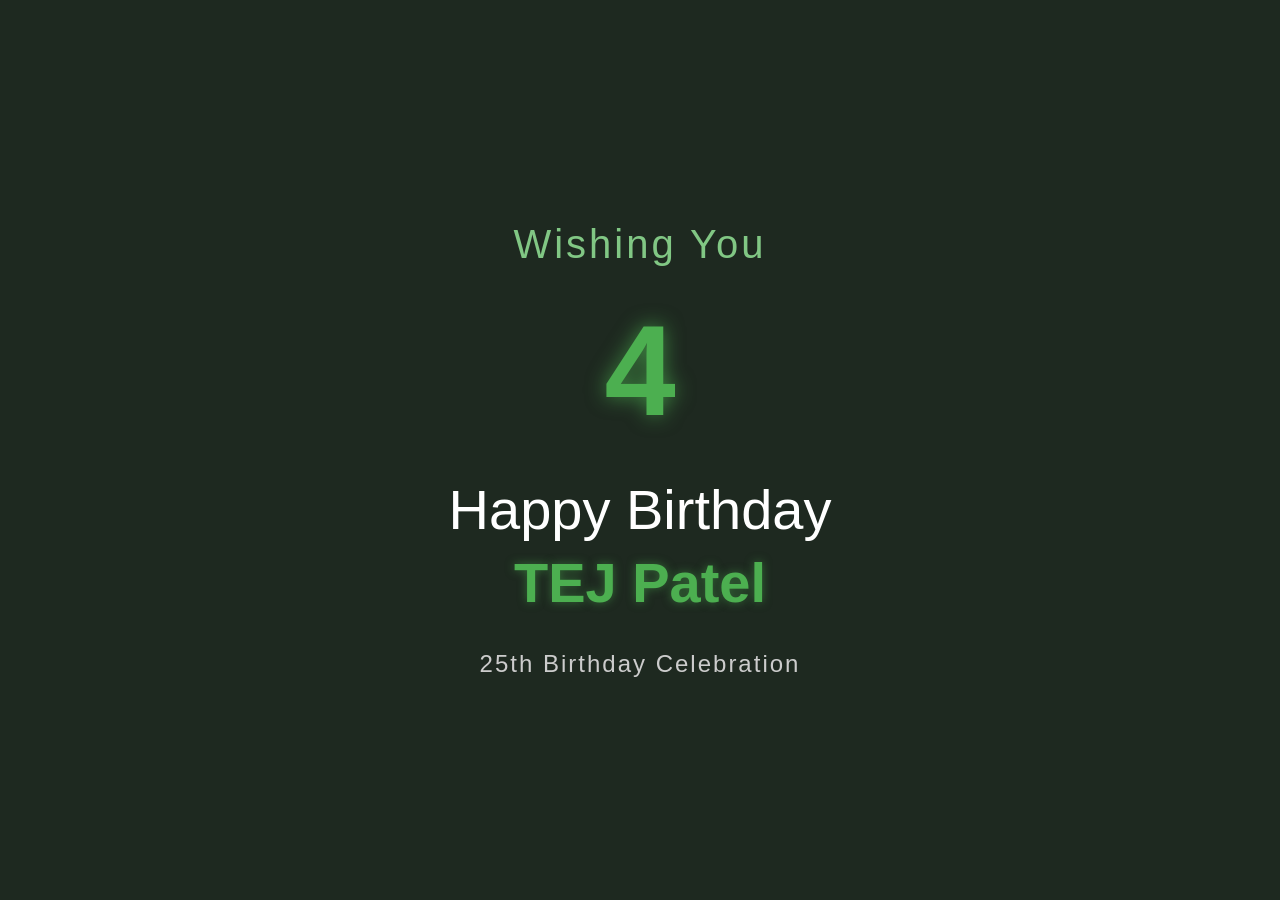
==== tajpa.html @ 4d9dd11d "Add files via upload" ====
<!DOCTYPE html>
<html lang="en">
<head>
    <meta charset="UTF-8">
    <meta name="viewport" content="width=device-width, initial-scale=1.0">
    <title>Happy 25th Birthday TEJ Patel</title>
    <link rel="stylesheet" href="https://cdnjs.cloudflare.com/ajax/libs/font-awesome/6.4.0/css/all.min.css">
    <link rel="stylesheet" href="style.css">
</head>
<body>
    <!-- Initial Birthday Message Timer -->
    <div id="birthday-timer">
        <div class="timer-content">
            <div class="timer-text">Wishing You</div>
            <div class="countdown">5</div>
            <div class="birthday-name">Happy Birthday<br><span>TEJ Patel</span></div>
            <div class="timer-subtext">25th Birthday Celebration</div>
        </div>
    </div>

    <!-- Main Content (hidden until timer completes) -->
    <div id="main-content" style="display: none;">
        <!-- Header Section -->
        <div class="header">
            <div class="age-badge">25th birthday.</div>
            <h1>Happy Birthday, <span>TEJ Patel</span></h1>
            <div class="subtitle">A Special Tribute on Your Quarter-Century Milestone</div>
        </div>
        
        <!-- Image Slider Section -->
        <div class="slider-section">
            <h2 class="section-title">Memory Slideshow</h2>
            <p class="section-description">Celebrating 25 amazing years through cherished memories</p>
            
            <div class="slider-container">
                <div class="slider">
                    <!-- Slides will be added by JavaScript -->
                </div>
                
                <div class="slider-controls">
                    <button class="slider-btn prev-btn">
                        <i class="fas fa-chevron-left"></i>
                    </button>
                    <div class="slider-indicators">
                        <!-- Indicators will be added by JavaScript -->
                    </div>
                    <button class="slider-btn next-btn">
                        <i class="fas fa-chevron-right"></i>
                    </button>
                </div>
                
                <div class="slide-counter">
                    <span id="current-slide">1</span> / <span id="total-slides">5</span>
                </div>
            </div>
        </div>
        
        <!-- Birthday Photo Grid Section -->
        <div class="photo-section">
            <h2 class="section-title">Birthday Memories</h2>
            <p class="section-description">A collection of 9 special moments celebrating your journey</p>
            
            <div class="photo-container">
                <div class="birthday-grid" id="birthdayGrid">
                    <!-- 3x3 grid (9 birthday photos) will be added by JavaScript -->
                </div>
            </div>
        </div>
        
        <!-- Birthday Wishes -->
        <div class="wishes-grid">
            <div class="wish-card">
                <i class="fas fa-trophy"></i>
                <h3>Success & Achievement</h3>
                <p>May your professional and personal endeavors be met with great success.</p>
            </div>
            
            <div class="wish-card">
                <i class="fas fa-heartbeat"></i>
                <h3>Health & Vitality</h3>
                <p>Wishing you robust health and wellness throughout the coming years.</p>
            </div>
            
            <div class="wish-card">
                <i class="fas fa-smile-beam"></i>
                <h3>Happiness & Joy</h3>
                <p>May you find profound contentment and joy in life's precious moments.</p>
            </div>
        </div>
        
        <!-- Signature -->
        <div class="signature">
            With warmest wishes on your special day,<br>
            <span> BY, Kiran patel</span>
        </div>
        
        <!-- Footer -->
        <div class="footer">
            Created with love for TEJ Patel's 25th birthday
        </div>
    </div>

    <script src="script.js"></script>
</body>
</html>
---- style.css ----
/* style.css */

:root {
    --charcoal-green: #2C3E30;
    --charcoal-green-light: #3A4F40;
    --charcoal-green-dark: #1E2920;
    --accent-color: #4CAF50;
    --accent-light: #81C784;
    --text-color: #F5F5F5;
    --text-secondary: #CCCCCC;
    --grid-bg: rgba(255, 255, 255, 0.05);
    --grid-border: rgba(255, 255, 255, 0.1);
}

* {
    margin: 0;
    padding: 0;
    box-sizing: border-box;
    font-family: 'Segoe UI', Tahoma, Geneva, Verdana, sans-serif;
}

body {
    min-height: 100vh;
    display: flex;
    flex-direction: column;
    align-items: center;
    justify-content: center;
    background-color: var(--charcoal-green);
    color: var(--text-color);
    padding: 20px;
    transition: background-color 0.5s ease;
    overflow-x: hidden;
}

/* Birthday Timer Styles */
#birthday-timer {
    position: fixed;
    top: 0;
    left: 0;
    width: 100%;
    height: 100%;
    background-color: var(--charcoal-green-dark);
    display: flex;
    align-items: center;
    justify-content: center;
    z-index: 1000;
    transition: opacity 1s ease;
}

.timer-content {
    text-align: center;
    animation: pulse 2s infinite;
}

.timer-text {
    font-size: 2.5rem;
    margin-bottom: 20px;
    color: var(--accent-light);
    letter-spacing: 3px;
}

.countdown {
    font-size: 8rem;
    font-weight: bold;
    color: var(--accent-color);
    margin: 30px 0;
    text-shadow: 0 0 20px rgba(76, 175, 80, 0.7);
    animation: countdownPulse 1s infinite;
}

.birthday-name {
    font-size: 3.5rem;
    margin: 30px 0;
    line-height: 1.3;
    color: #FFFFFF;
}

.birthday-name span {
    font-weight: bold;
    color: var(--accent-color);
    text-shadow: 0 0 10px rgba(76, 175, 80, 0.5);
}

.timer-subtext {
    font-size: 1.5rem;
    color: var(--text-secondary);
    margin-top: 20px;
    letter-spacing: 2px;
}

@keyframes pulse {
    0% { transform: scale(1); }
    50% { transform: scale(1.05); }
    100% { transform: scale(1); }
}

@keyframes countdownPulse {
    0% { transform: scale(1); opacity: 1; }
    50% { transform: scale(1.1); opacity: 0.9; }
    100% { transform: scale(1); opacity: 1; }
}

/* Main Content Styles */
#main-content {
    max-width: 1200px;
    width: 100%;
    background: rgba(255, 255, 255, 0.05);
    backdrop-filter: blur(10px);
    border-radius: 20px;
    padding: 40px;
    box-shadow: 0 15px 35px rgba(0, 0, 0, 0.5);
    border: 1px solid rgba(255, 255, 255, 0.1);
    position: relative;
    overflow: hidden;
    margin-bottom: 30px;
    animation: fadeIn 1.5s ease;
}

@keyframes fadeIn {
    from { opacity: 0; }
    to { opacity: 1; }
}

.header {
    text-align: center;
    margin-bottom: 40px;
    padding-bottom: 20px;
    border-bottom: 1px solid rgba(255, 255, 255, 0.1);
}

.age-badge {
    display: inline-block;
    background: linear-gradient(135deg, var(--accent-color), var(--accent-light));
    color: #000;
    padding: 8px 25px;
    border-radius: 50px;
    font-size: 1.2rem;
    font-weight: 600;
    letter-spacing: 1px;
    margin-bottom: 20px;
}

h1 {
    font-size: 2.8rem;
    font-weight: 300;
    margin-bottom: 10px;
    color: #ffffff;
    letter-spacing: 2px;
}

h1 span {
    font-weight: 600;
    background: linear-gradient(135deg, var(--accent-light), var(--accent-color));
    -webkit-background-clip: text;
    background-clip: text;
    color: transparent;
}

.subtitle {
    font-size: 1.2rem;
    color: var(--text-secondary);
    font-weight: 300;
    letter-spacing: 1px;
}

/* Slider Section Styles */
.slider-section {
    margin: 50px 0;
}

.section-title {
    text-align: center;
    font-size: 2.2rem;
    margin-bottom: 20px;
    color: #ffffff;
    position: relative;
    padding-bottom: 15px;
}

.section-title:after {
    content: '';
    position: absolute;
    bottom: 0;
    left: 50%;
    transform: translateX(-50%);
    width: 100px;
    height: 3px;
    background: linear-gradient(135deg, var(--accent-light), var(--accent-color));
}

.section-description {
    text-align: center;
    color: var(--text-secondary);
    font-size: 1.1rem;
    margin-bottom: 40px;
    max-width: 700px;
    margin-left: auto;
    margin-right: auto;
    line-height: 1.6;
}

.slider-container {
    position: relative;
    max-width: 800px;
    margin: 0 auto;
    overflow: hidden;
    border-radius: 15px;
    box-shadow: 0 10px 30px rgba(0, 0, 0, 0.5);
}

.slider {
    display: flex;
    transition: transform 0.5s ease;
    height: 400px;
}

.slide {
    min-width: 100%;
    height: 100%;
    position: relative;
}

.slide-img {
    width: 100%;
    height: 100%;
    object-fit: cover;
}

.slide-caption {
    position: absolute;
    bottom: 0;
    left: 0;
    right: 0;
    background: linear-gradient(to top, rgba(0, 0, 0, 0.8), transparent);
    color: white;
    padding: 20px;
}

.slide-year {
    font-size: 1rem;
    color: var(--accent-light);
    font-weight: 600;
    margin-bottom: 5px;
}

.slide-text {
    font-size: 1.2rem;
    font-weight: 500;
}

.slider-controls {
    display: flex;
    justify-content: space-between;
    align-items: center;
    padding: 20px;
    background-color: rgba(0, 0, 0, 0.3);
}

.slider-btn {
    background-color: var(--accent-color);
    color: #000;
    border: none;
    width: 50px;
    height: 50px;
    border-radius: 50%;
    cursor: pointer;
    font-size: 1.2rem;
    display: flex;
    align-items: center;
    justify-content: center;
    transition: all 0.3s ease;
}

.slider-btn:hover {
    background-color: var(--accent-light);
    transform: scale(1.1);
}

.slider-indicators {
    display: flex;
    gap: 10px;
}

.indicator {
    width: 12px;
    height: 12px;
    border-radius: 50%;
    background-color: rgba(255, 255, 255, 0.3);
    cursor: pointer;
    transition: background-color 0.3s ease;
}

.indicator.active {
    background-color: var(--accent-color);
}

.slide-counter {
    position: absolute;
    top: 20px;
    right: 20px;
    background-color: rgba(0, 0, 0, 0.7);
    color: white;
    padding: 8px 15px;
    border-radius: 20px;
    font-size: 0.9rem;
    z-index: 10;
}

/* Birthday Photo Grid Section */
.photo-section {
    margin: 60px 0;
}

.photo-container {
    background: var(--grid-bg);
    border-radius: 15px;
    padding: 30px;
    border: 1px solid var(--grid-border);
}

.birthday-grid {
    display: grid;
    grid-template-columns: repeat(3, 1fr); /* 3 columns */
    gap: 25px;
    margin: 0 auto;
    max-width: 900px;
}

.photo-item {
    aspect-ratio: 1 / 1;
    background-color: rgba(255, 255, 255, 0.03);
    border-radius: 12px;
    overflow: hidden;
    position: relative;
    transition: all 0.4s ease;
    box-shadow: 0 5px 15px rgba(0, 0, 0, 0.3);
}

.photo-item:hover {
    transform: translateY(-10px) scale(1.03);
    box-shadow: 0 15px 30px rgba(0, 0, 0, 0.5);
    border-color: var(--accent-light);
}

.photo-image {
    width: 100%;
    height: 100%;
    object-fit: cover;
    transition: transform 0.5s ease;
}

.photo-item:hover .photo-image {
    transform: scale(1.1);
}

.photo-caption {
    position: absolute;
    bottom: 0;
    left: 0;
    right: 0;
    background: linear-gradient(to top, rgba(0, 0, 0, 0.9), transparent);
    color: white;
    padding: 15px;
    transform: translateY(10px);
    opacity: 0;
    transition: transform 0.3s ease, opacity 0.3s ease;
}

.photo-item:hover .photo-caption {
    transform: translateY(0);
    opacity: 1;
}

.caption-title {
    font-size: 1.1rem;
    font-weight: 600;
    color: var(--accent-light);
    margin-bottom: 5px;
}

.caption-text {
    font-size: 0.9rem;
    color: #ffffff;
}

/* Wishes Grid */
.wishes-grid {
    display: grid;
    grid-template-columns: repeat(auto-fit, minmax(250px, 1fr));
    gap: 20px;
    margin: 40px 0;
}

.wish-card {
    background: rgba(255, 255, 255, 0.07);
    border-radius: 12px;
    padding: 25px;
    text-align: center;
    transition: transform 0.3s ease;
}

.wish-card:hover {
    transform: translateY(-5px);
    background: rgba(255, 255, 255, 0.1);
}

.wish-card i {
    font-size: 2.5rem;
    margin-bottom: 15px;
    color: var(--accent-color);
}

.wish-card h3 {
    font-size: 1.3rem;
    margin-bottom: 10px;
    color: #ffffff;
}

/* Signature */
.signature {
    text-align: right;
    margin-top: 40px;
    font-size: 1.3rem;
    color: var(--text-secondary);
    font-style: italic;
    padding-top: 30px;
    border-top: 1px solid rgba(255, 255, 255, 0.1);
}

.signature span {
    color: var(--accent-light);
    font-weight: 500;
}

.footer {
    margin-top: 30px;
    text-align: center;
    color: #aaaaaa;
    font-size: 0.9rem;
    padding: 20px;
}

/* Decorative elements */
.decoration {
    position: absolute;
    width: 200px;
    height: 200px;
    border-radius: 50%;
    background: radial-gradient(circle, rgba(76, 175, 80, 0.1) 0%, rgba(76, 175, 80, 0) 70%);
    z-index: -1;
}

.decoration-1 {
    top: -50px;
    left: -50px;
}

.decoration-2 {
    bottom: -80px;
    right: -50px;
    width: 250px;
    height: 250px;
    background: radial-gradient(circle, rgba(129, 199, 132, 0.1) 0%, rgba(129, 199, 132, 0) 70%);
}

/* Responsive Styles */
@media (max-width: 900px) {
    .birthday-grid {
        grid-template-columns: repeat(2, 1fr);
        gap: 20px;
    }
}

@media (max-width: 768px) {
    #main-content {
        padding: 25px;
    }
    
    h1 {
        font-size: 2.2rem;
    }
    
    .birthday-name {
        font-size: 2.5rem;
    }
    
    .countdown {
        font-size: 5rem;
    }
    
    .timer-text {
        font-size: 1.8rem;
    }
    
    .slider {
        height: 300px;
    }
    
    .birthday-grid {
        grid-template-columns: repeat(2, 1fr);
        gap: 15px;
    }
    
    .wishes-grid {
        grid-template-columns: 1fr;
    }
    
    .slider-controls {
        flex-direction: column;
        gap: 15px;
    }
}

@media (max-width: 480px) {
    .birthday-grid {
        grid-template-columns: 1fr;
        max-width: 300px;
    }
}
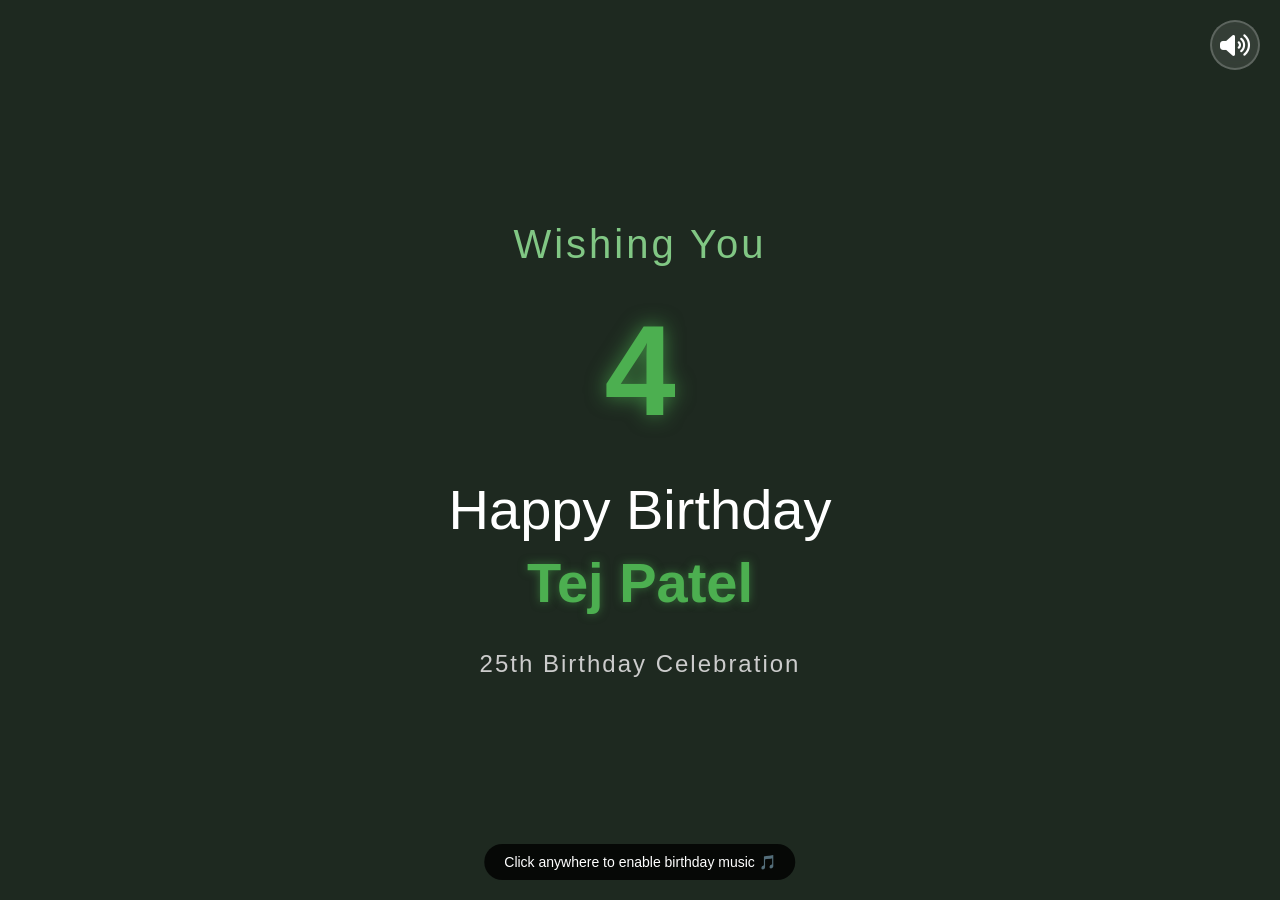
==== commit eddc3ef4: "add audio" ====
--- a/tajpa.html
+++ b/tajpa.html
@@ -3,17 +3,30 @@
 <head>
     <meta charset="UTF-8">
     <meta name="viewport" content="width=device-width, initial-scale=1.0">
-    <title>Happy 25th Birthday TEJ Patel</title>
+    <title>Happy 25th Birthday Tej Patel</title>
     <link rel="stylesheet" href="https://cdnjs.cloudflare.com/ajax/libs/font-awesome/6.4.0/css/all.min.css">
     <link rel="stylesheet" href="style.css">
 </head>
 <body>
+    <!-- Background Music (autoplay, no mute) -->
+    <audio id="bgAudio" autoplay loop>
+        <source src="song.mp3" type="audio/mpeg">
+        Your browser does not support the audio element.
+    </audio>
+
+    <!-- Volume Control Button -->
+    <div class="volume-control" id="volumeControl">
+        <button id="muteBtn">
+            <i class="fas fa-volume-up" id="volumeIcon"></i>
+        </button>
+    </div>
+
     <!-- Initial Birthday Message Timer -->
     <div id="birthday-timer">
         <div class="timer-content">
             <div class="timer-text">Wishing You</div>
             <div class="countdown">5</div>
-            <div class="birthday-name">Happy Birthday<br><span>TEJ Patel</span></div>
+            <div class="birthday-name">Happy Birthday<br><span>Tej Patel</span></div>
             <div class="timer-subtext">25th Birthday Celebration</div>
         </div>
     </div>
@@ -22,8 +35,8 @@
     <div id="main-content" style="display: none;">
         <!-- Header Section -->
         <div class="header">
-            <div class="age-badge">25th birthday.</div>
-            <h1>Happy Birthday, <span>TEJ Patel</span></h1>
+            <div class="age-badge">25th Anniversary</div>
+            <h1>Happy Birthday, <span>Tej Patel</span></h1>
             <div class="subtitle">A Special Tribute on Your Quarter-Century Milestone</div>
         </div>
         
@@ -91,12 +104,12 @@
         <!-- Signature -->
         <div class="signature">
             With warmest wishes on your special day,<br>
-            <span> BY, Kiran patel</span>
+            <span>From Family & Friends</span>
         </div>
         
         <!-- Footer -->
         <div class="footer">
-            Created with love for TEJ Patel's 25th birthday
+            Created with love for Tej Patel's 25th birthday
         </div>
     </div>
 
--- a/style.css
+++ b/style.css
@@ -30,6 +30,40 @@
     padding: 20px;
     transition: background-color 0.5s ease;
     overflow-x: hidden;
+}
+
+/* Volume Control Button */
+.volume-control {
+    position: fixed;
+    top: 20px;
+    right: 20px;
+    z-index: 1001;
+}
+
+#muteBtn {
+    background: rgba(255, 255, 255, 0.1);
+    border: 2px solid rgba(255, 255, 255, 0.2);
+    color: white;
+    width: 50px;
+    height: 50px;
+    border-radius: 50%;
+    cursor: pointer;
+    display: flex;
+    align-items: center;
+    justify-content: center;
+    font-size: 1.5rem;
+    transition: all 0.3s ease;
+    backdrop-filter: blur(5px);
+}
+
+#muteBtn:hover {
+    background: rgba(255, 255, 255, 0.2);
+    transform: scale(1.1);
+    border-color: var(--accent-color);
+}
+
+#muteBtn.muted #volumeIcon {
+    color: #ff6b6b;
 }
 
 /* Birthday Timer Styles */
@@ -509,6 +543,17 @@
         flex-direction: column;
         gap: 15px;
     }
+    
+    .volume-control {
+        top: 10px;
+        right: 10px;
+    }
+    
+    #muteBtn {
+        width: 40px;
+        height: 40px;
+        font-size: 1.2rem;
+    }
 }
 
 @media (max-width: 480px) {
